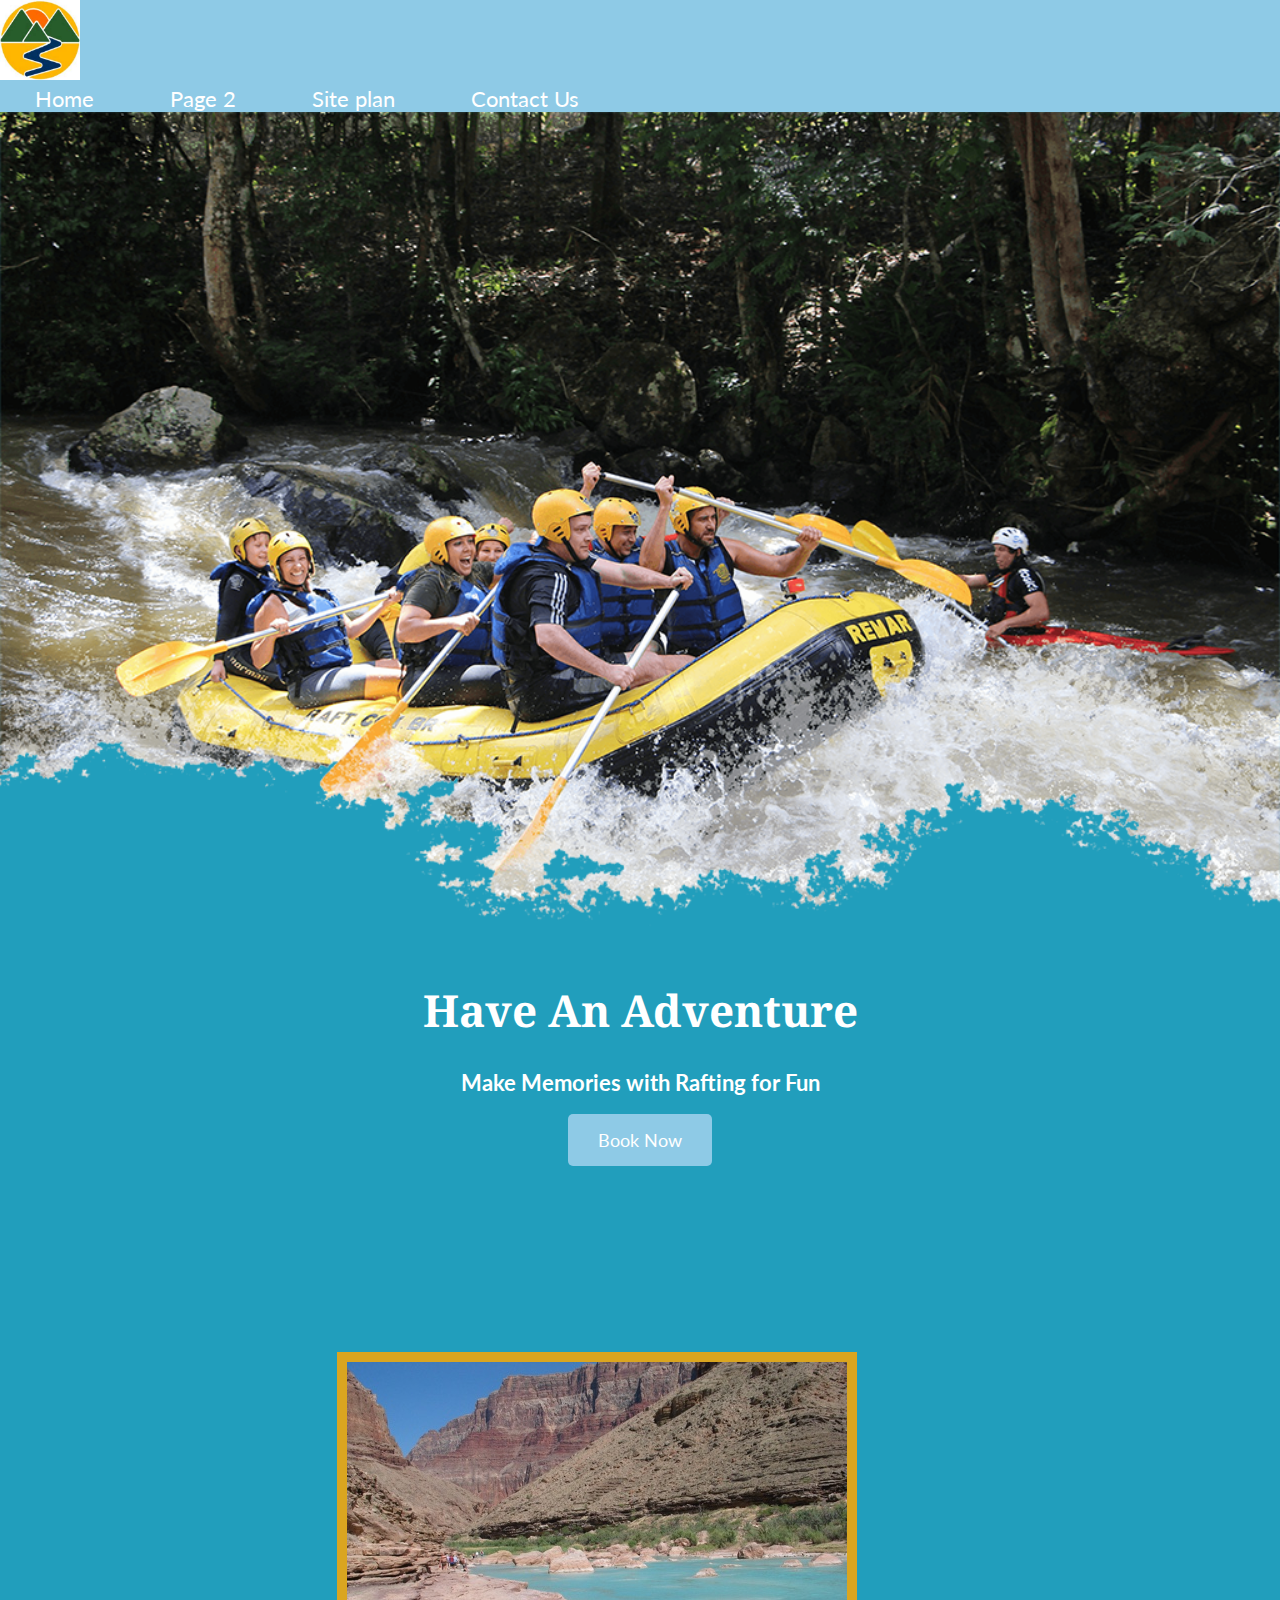
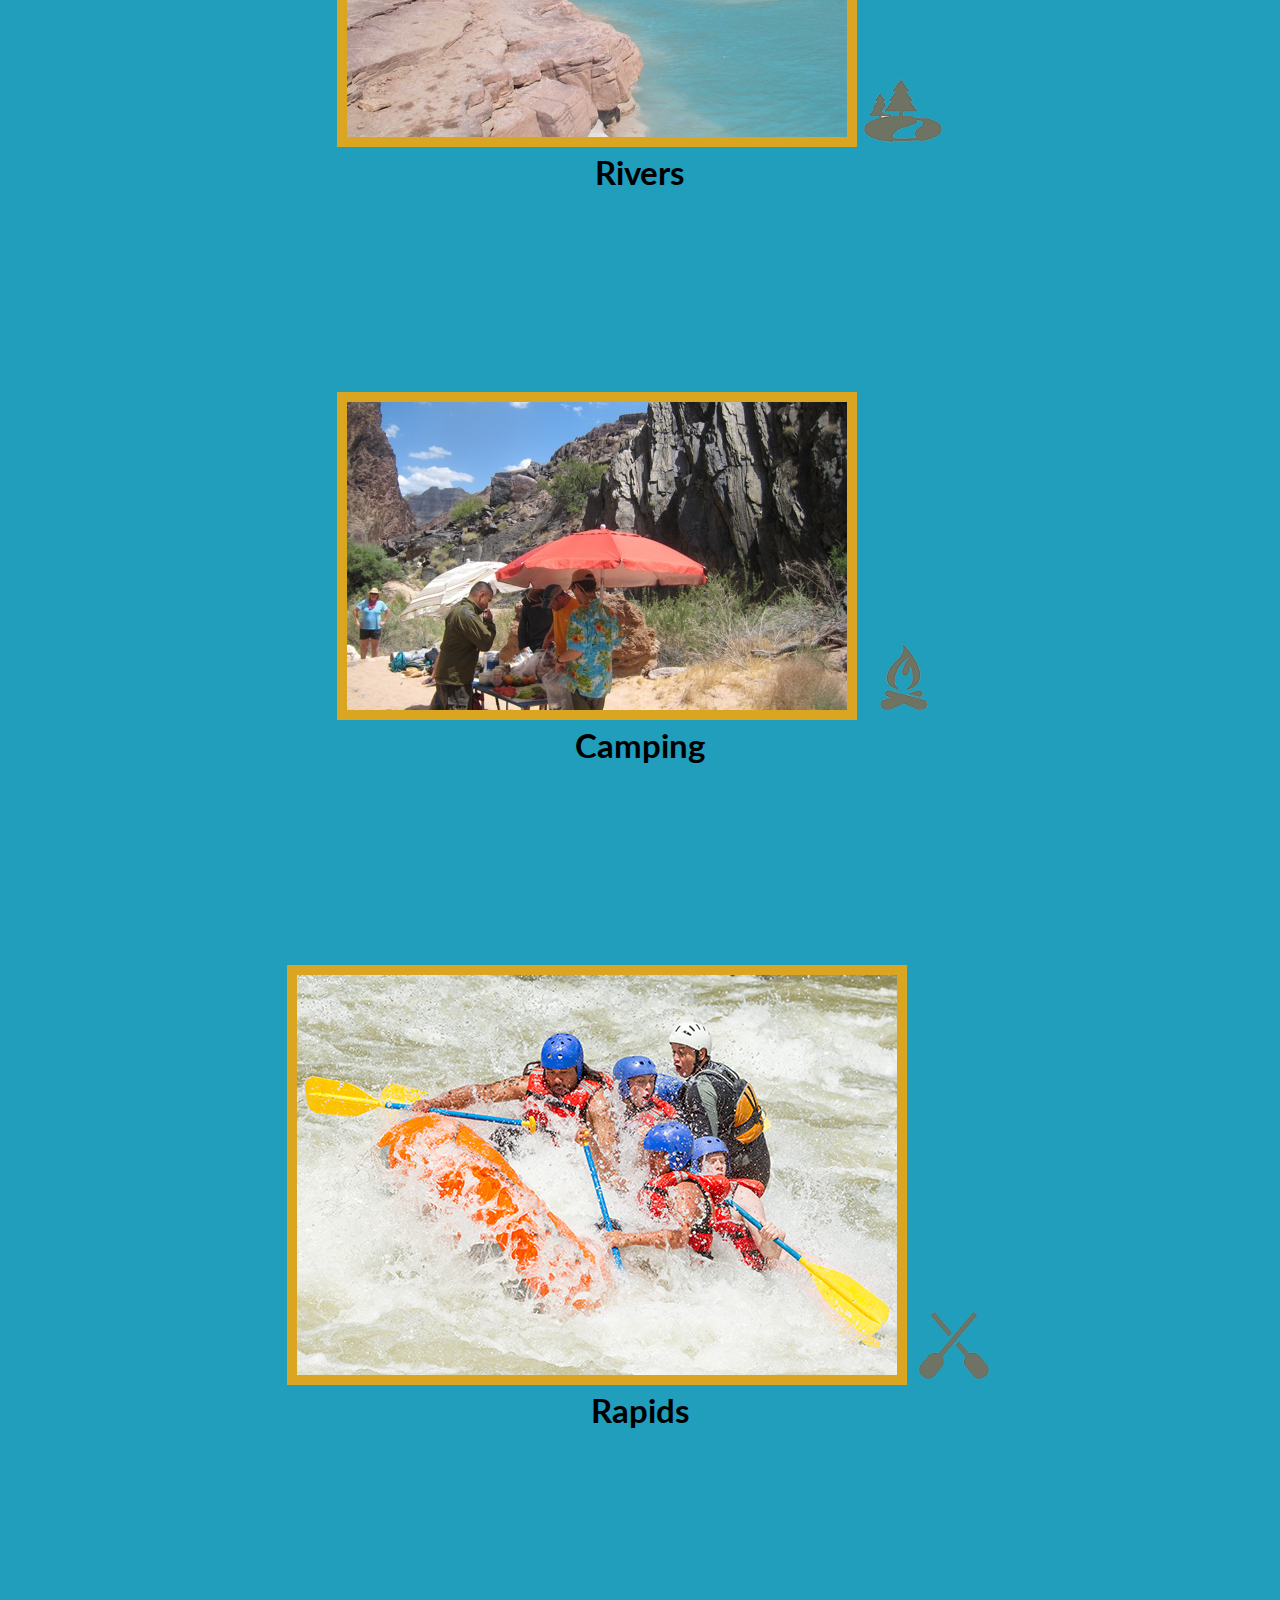
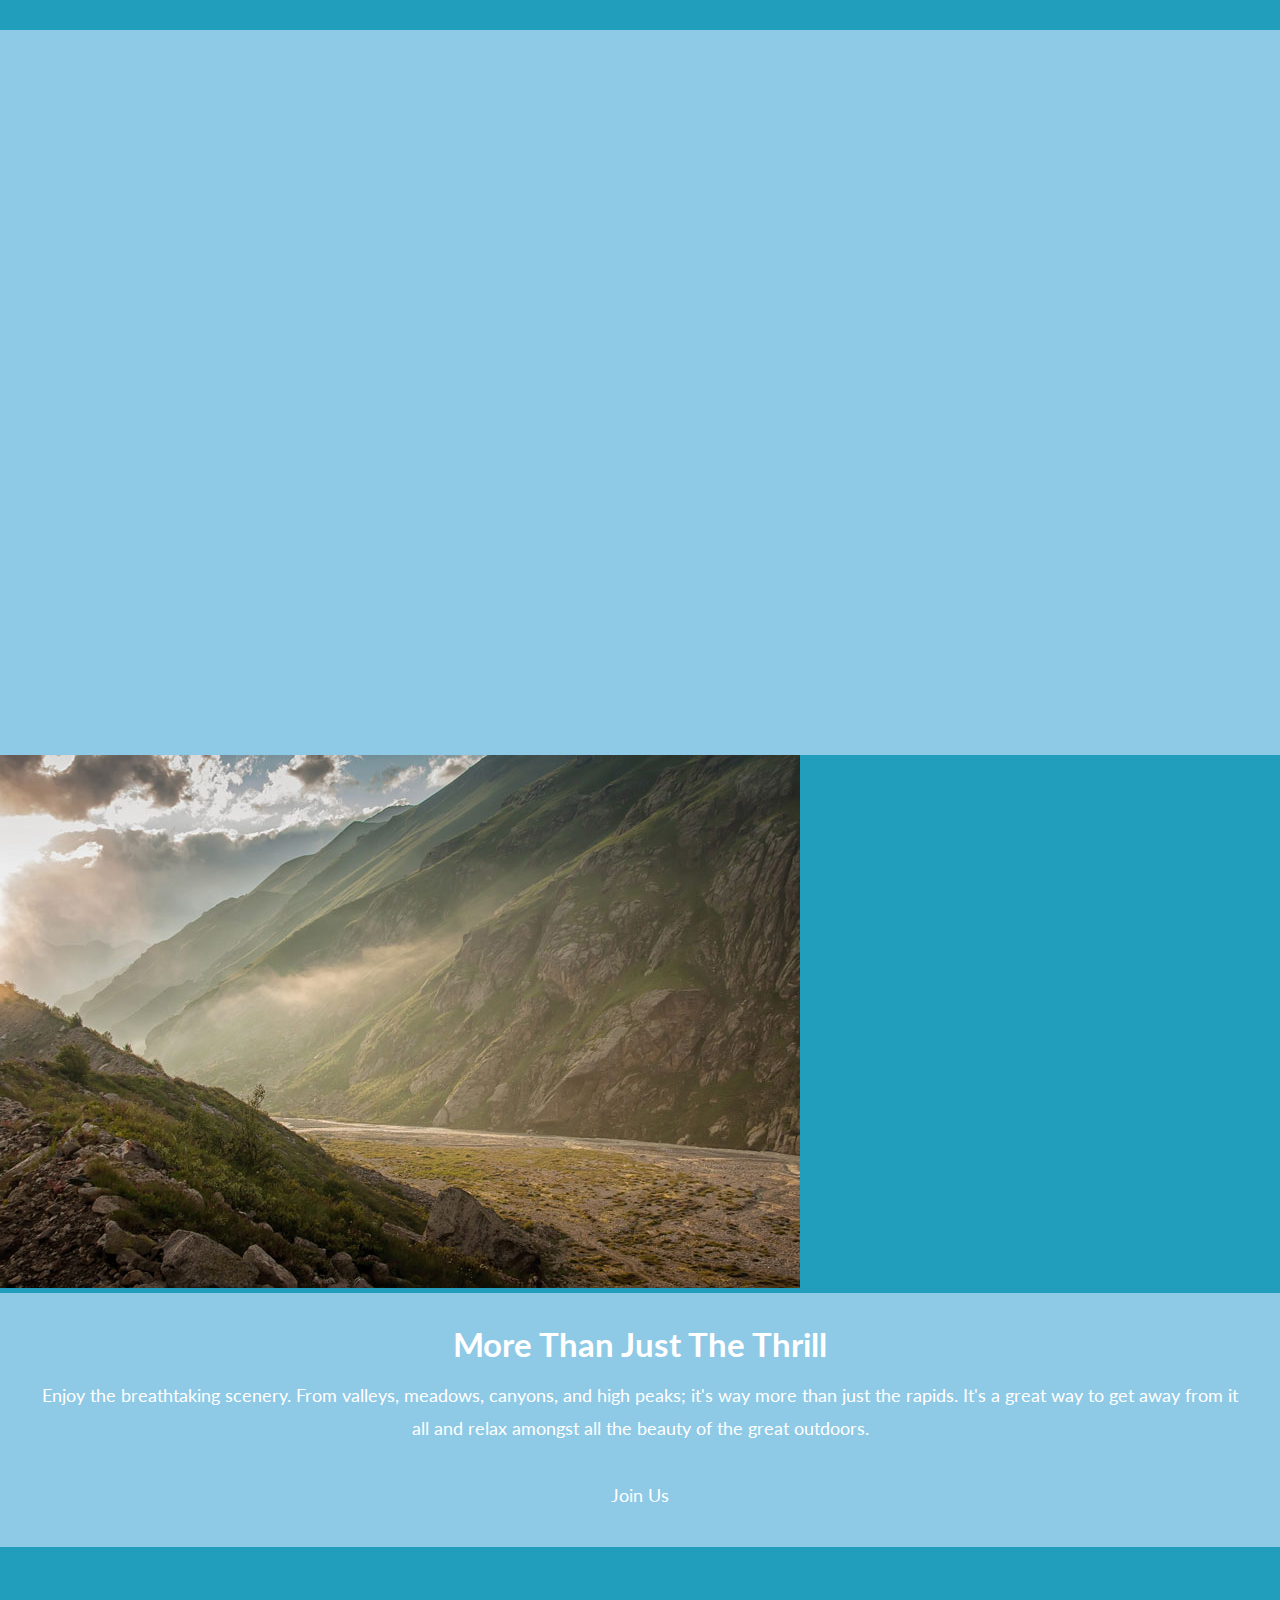
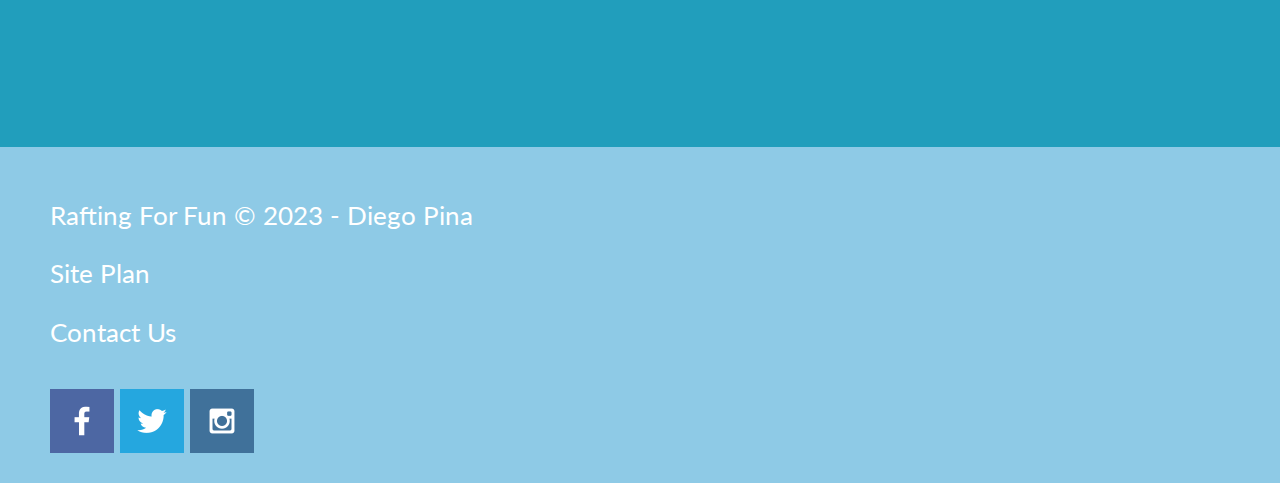
==== index.html @ e1640cbe "first commit" ====
<!DOCTYPE html>
<html lang="en">

<head>
    <meta charset="UTF-8">
    <meta name="viewport" content="width=device-width, initial-scale=1.0">
    <title>Rafting For Fun</title>
    <link rel="stylesheet" href="styles/style.css">
</head>

<body>
    <div id="content">
        <header>
            <a id="logo_link" href="index.html">
                <img class="logo" src="images/circlelogo.jpeg" alt="Rafting For Fun Logo">
            </a>
            <nav>
                <a href="aboutme/index.html">Home</a>
                <a href="#">Page 2</a>
                <a href="wwr/site-plan-rafting.html">Site plan</a>
                <a href="contactus.html">Contact Us</a>
            </nav>
        </header>
        <div id="hero">
            <div id="hero-box">
                <img id="hero-img" src="images/hero.png" alt="People enjoying white water rafting">
            </div>
            <section id="hero-msg">
                <h1 class="home-title">Have An Adventure</h1>
                <h4>Make Memories with Rafting for Fun </h4>
                <div class='button-box'>
                    <a class='book' href="contactus.html">Book Now</a>
                </div>
            </section>
        </div>
        <main class="home-grid">
            <section class="rivers-card">
                <img class="card-img" src="images/rivers.jpg" alt="river in forest">
                <img class="icon" src="images/river_icon.png" alt="river icon">
                <h2>Rivers</h2>
            </section>
            <section class="camping-card">
                <img class="card-img" src="images/camping.jpg" alt="tent in mountains">
                <img class="icon" src="images/fire_icon.png" alt="fire icon">
                <h2>Camping</h2>
            </section>
            <section class="rapids-card">
                <img class="card-img" src="images/rapids.jpg" alt="rafting boat">
                <img class="icon" src="images/oars.png" alt="oars icon">
                <h2>Rapids</h2>
            </section>
            <div id="background"></div>
            <img class="mountains" src="images/mountains.jpg" alt="Misty mountains">
            <section class="msg">
                <h2>More Than Just The Thrill</h2>
                <p>Enjoy the breathtaking scenery. From valleys, meadows, canyons, and high peaks; it's way more than
                    just
                    the rapids. It's a great way to get away from it all and relax amongst all the beauty of the great
                    outdoors. </p>
                <a class='join' href="rivers.html">Join Us</a>
            </section>
        </main>
        <footer>
            <p>Rafting For Fun &copy; 2023 - Diego Pina</p>
            <p><a href="site-plan-rafting.html">Site Plan</a></p>
            <p><a href="contactus.html">Contact Us</a></p>
            <div class="social">
                <a href="https://facebook.com" target="_blank">
                    <img src="images/facebook.png" alt="fb icon">
                </a>
                <a href="https://twitter.com" target="_blank">
                    <img src="images/twitter.png" alt="twitter icon">
                </a>
                <a href="https://instagram.com" target="_blank">
                    <img src="images/instagram.png" alt="instagram icon">
                </a>
            </div>
        </footer>
    </div>
</body>

</html>
---- styles/style.css ----
@import url('https://fonts.googleapis.com/css2?family=Lato&family=Noto+Serif&display=swap');

body {
    background-color: #219ebc;
    font-size: 22px;
    font-family: 'Lato', 'Noto Serif', sans-serif;
    margin: 0;
    padding: 0;
}

footer {
    background-color: #8ecae6;
    color: #FFFFFF;
    padding: 25px 50px;
    margin-top: 200px;
}

footer a {
    color: #FFFFFF;
    text-decoration: none;
}

footer a:hover {
    color: #219ebc;
}

footer p {
    font-size: 1.2em;
}

footer p a:hover {
    text-decoration: underline;
}

footer .social img {
    padding-top: 15px;
}

h2 {
    margin: 0;
}

h4 {
    color: #FFFFFF;
}

header {
    background-color: #8ecae6;
}

main section {
    text-align: center;
}

main section img {
    box-sizing: border-box;
}

nav a {
    color: #FFFFFF;
    text-align: center;
    text-decoration: none;
    padding: 35px;
}

nav a:hover {
    background-color: #8ecae6;
    color: #FFFFFF;
}

.book,
.join {
    background-color: #8ecae6;
    color: #FFFFFF;
    text-decoration: none;
    font-size: 18px;
    padding: 15px 30px;
    margin-top: 50px;
    border-radius: 5px;
}

.book:hover,
.join:hover {
    background-color: #daa520;
    color: black;
    text-decoration: none;
}

.button-box {
    text-align: center;
}

.card-img {
    border: 10px solid #daa520;
}

.home-title {
    color: #FFFFFF;
    font-family: 'Noto Serif';
    font-size: 2em;
    margin-top: 10px;
}

.icon {
    width: 80px;
    padding-top: 10px;
}

.logo {
    width: 80px;
}

.msg {
    background-color: #8ecae6;
    line-height: 1.5em;
    padding: 35px;
}

.msg h2 {
    color: #FFFFFF;
}

.msg p {
    color: #FFFFFF;
    font-size: .8em;
    padding-bottom: 15px;
}

.rivers-card,
.camping-card,
.rapids-card {
    margin: 200px 0;
}

#background {
    background-color: #8ecae6;
    height: 725px;
}

#content {
    max-width: 1600px;
    margin: 0 auto;
}

#hero-img {
    width: 100%;
}

#hero-msg h1,
#hero-msg h4 {
    text-align: center;
}

#logo_link {
    padding-top: 5px;
}
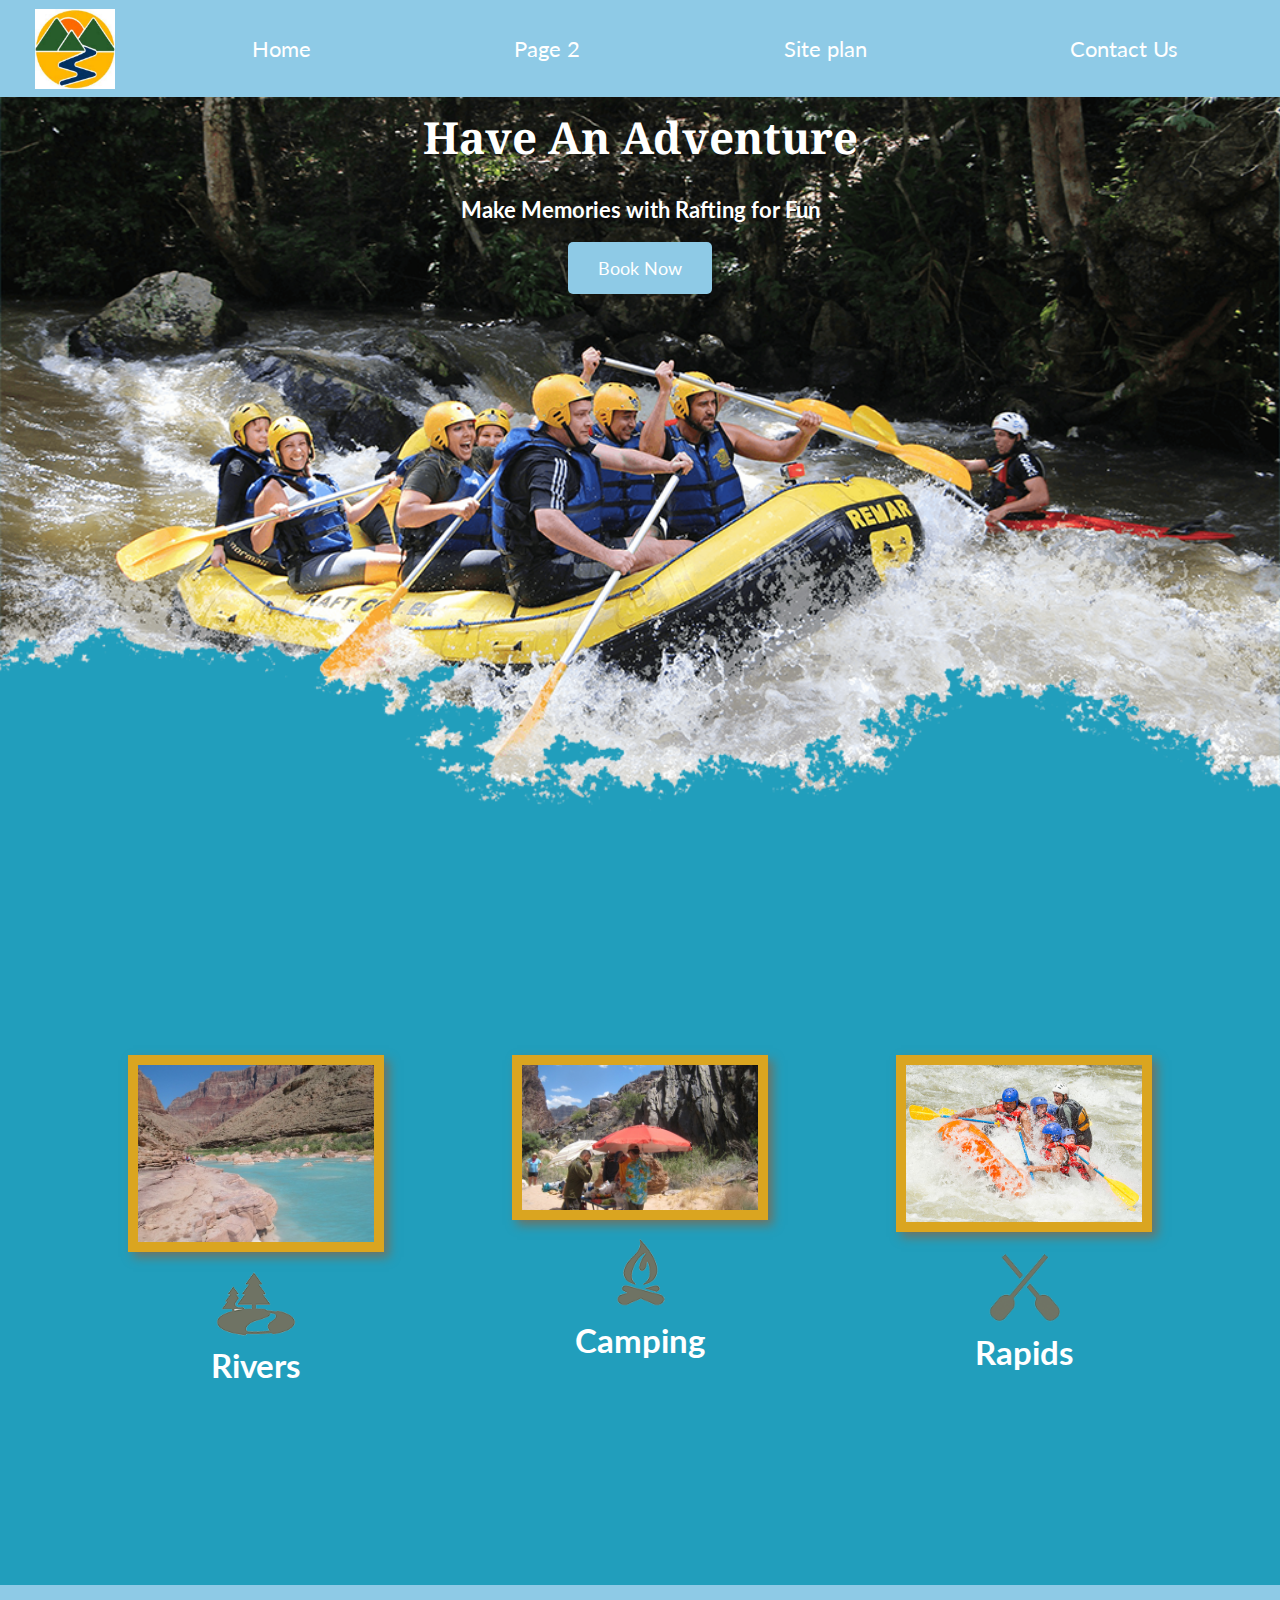
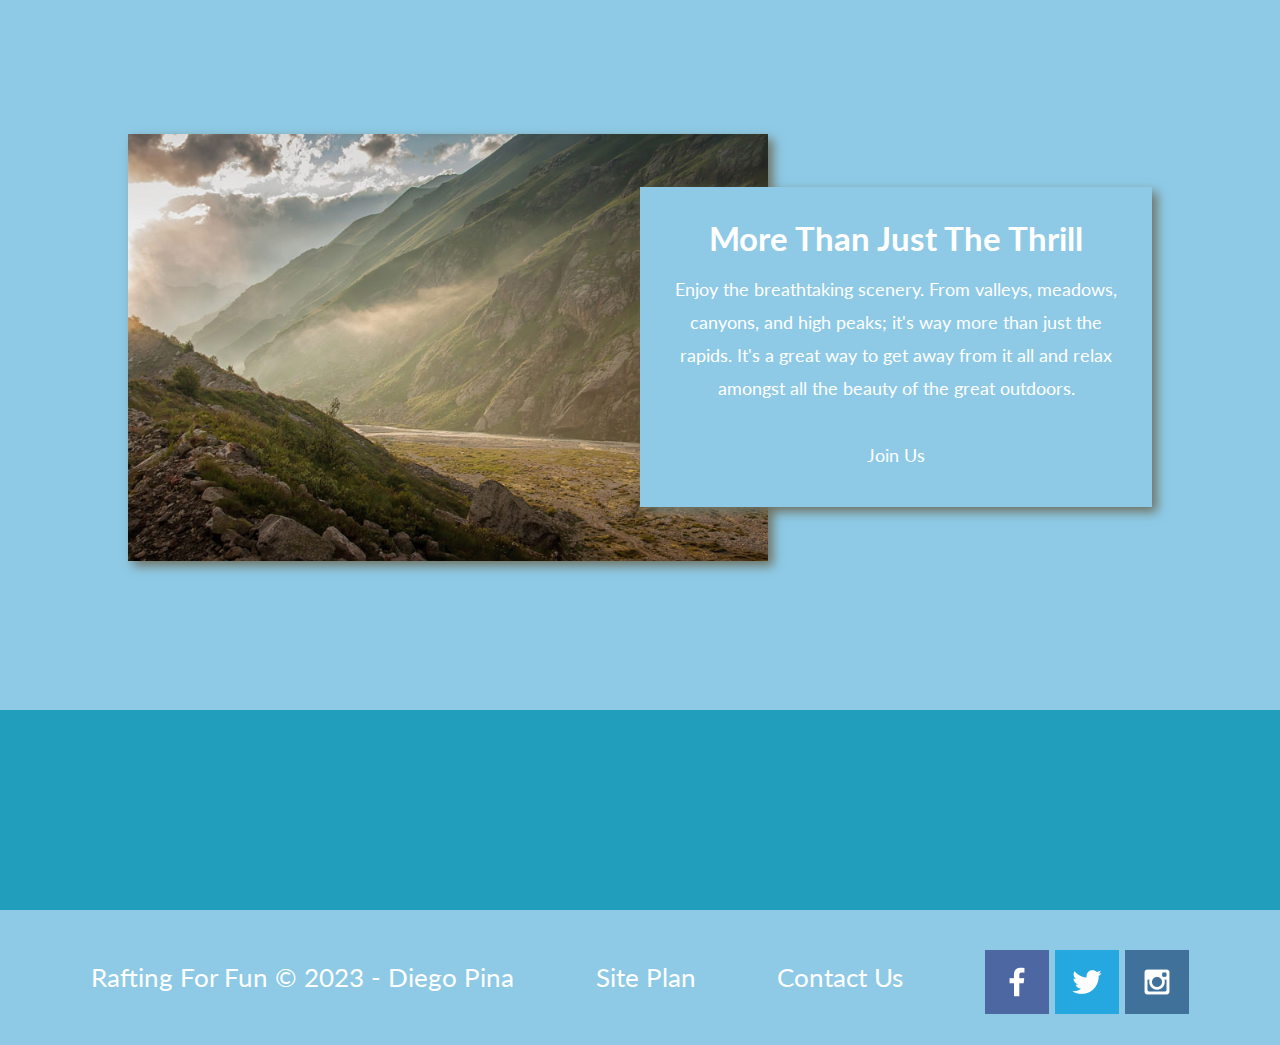
==== commit 403cb183: "Week08_Changes" ====
--- a/index.html
+++ b/index.html
@@ -16,7 +16,7 @@
             </a>
             <nav>
                 <a href="aboutme/index.html">Home</a>
-                <a href="#">Page 2</a>
+                <a href="page2_rivers.html">Page 2</a>
                 <a href="wwr/site-plan-rafting.html">Site plan</a>
                 <a href="contactus.html">Contact Us</a>
             </nav>
--- a/styles/style.css
+++ b/styles/style.css
@@ -13,6 +13,9 @@
     color: #FFFFFF;
     padding: 25px 50px;
     margin-top: 200px;
+    display: flex;
+    justify-content: space-around;
+    align-items: center;
 }
 
 footer a {
@@ -38,6 +41,7 @@
 
 h2 {
     margin: 0;
+    color: #FFFFFF;
 }
 
 h4 {
@@ -46,6 +50,8 @@
 
 header {
     background-color: #8ecae6;
+    display: grid;
+    grid-template-columns: 150px auto;
 }
 
 main section {
@@ -54,6 +60,11 @@
 
 main section img {
     box-sizing: border-box;
+}
+
+nav {
+    display: flex;
+    justify-content: space-around;
 }
 
 nav a {
@@ -92,6 +103,19 @@
 
 .card-img {
     border: 10px solid #daa520;
+    width: 100%;
+    transition: transform .5s;
+    box-shadow: 5px 5px 10px #6f7364;
+}
+
+.card-img:hover {
+    opacity: .6;
+    transform: scale(1.1);
+}
+
+.home-grid {
+    display: grid;
+    grid-template-columns: repeat(10, 1fr);
 }
 
 .home-title {
@@ -110,10 +134,20 @@
     width: 80px;
 }
 
+.mountains {
+    width: 100%;
+    grid-column: 2/7;
+    grid-row: 5/8;
+    box-shadow: 5px 5px 10px #6f7364;
+}
+
 .msg {
     background-color: #8ecae6;
     line-height: 1.5em;
     padding: 35px;
+    grid-column: 6/10;
+    grid-row: 6/7;
+    box-shadow: 5px 5px 10px #6f7364;
 }
 
 .msg h2 {
@@ -132,9 +166,26 @@
     margin: 200px 0;
 }
 
+.camping-card {
+    grid-column: 5/7;
+    grid-row: 2/3;
+}
+
+.rapids-card {
+    grid-column: 8/10;
+    grid-row: 2/3;
+}
+
+.rivers-card {
+    grid-column: 2/4;
+    grid-row: 2/3;
+}
+
 #background {
     background-color: #8ecae6;
     height: 725px;
+    grid-column: 1/11;
+    grid-row: 4/9;
 }
 
 #content {
@@ -142,15 +193,98 @@
     margin: 0 auto;
 }
 
+#hero {
+    display: grid;
+    grid-template-columns: 1fr 3fr 1fr;
+    margin-top: -100px;
+}
+
+#hero-box {
+    grid-column: 1/4;
+    grid-row: 1/3;
+    z-index: -1;
+}
+
 #hero-img {
     width: 100%;
 }
 
+#hero-msg {
+    grid-column: 2/3;
+    grid-row: 1/2;
+    margin-top: 100px;
+}
+
 #hero-msg h1,
 #hero-msg h4 {
     text-align: center;
 }
 
+#hero-msg h4 {
+    color: #FFFFFF;
+}
+
 #logo_link {
     padding-top: 5px;
+    justify-self: center;
+    align-self: center;
+}
+
+
+@media screen and (max-width: 900px) {
+
+    #hero,
+    .home-grid {
+        display: block;
+        height: auto;
+    }
+
+    nav,
+    footer {
+        flex-direction: column;
+    }
+
+    nav a {
+        display: block;
+        padding: 15px;
+    }
+
+    #hero {
+        margin-top: 0;
+    }
+
+    #hero-msg {
+        margin-top: 0;
+    }
+
+    #hero-msg h4 {
+        display: none;
+    }
+
+    .home-title {
+        font-size: 25px;
+        color: #6f7364;
+    }
+
+    .rivers-card,
+    .camping-card,
+    .rapids-card {
+        margin: 50px auto;
+        width: 60%;
+    }
+
+    #background {
+        display: none;
+    }
+
+    .mountains,
+    .msg {
+        width: 80%;
+        display: block;
+        margin: 0 auto;
+    }
+
+    footer {
+        margin-top: 25px;
+    }
 }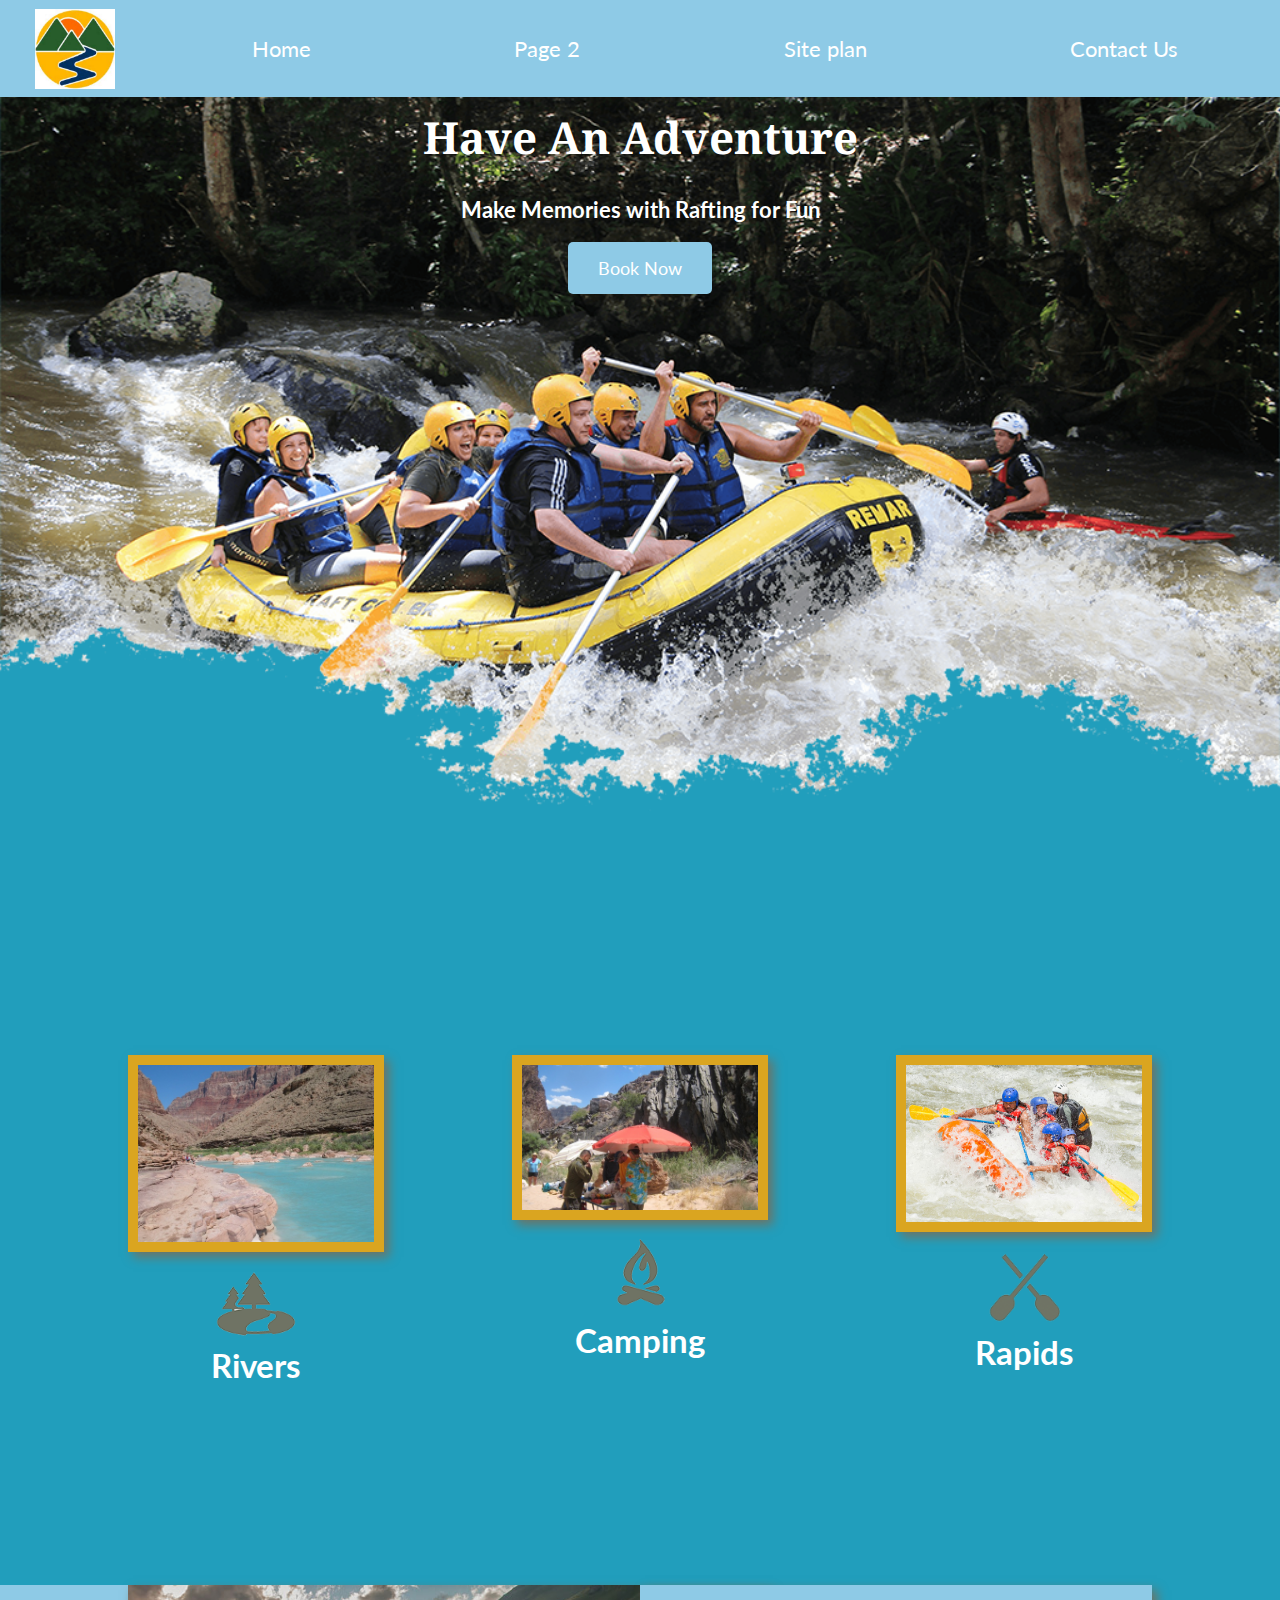
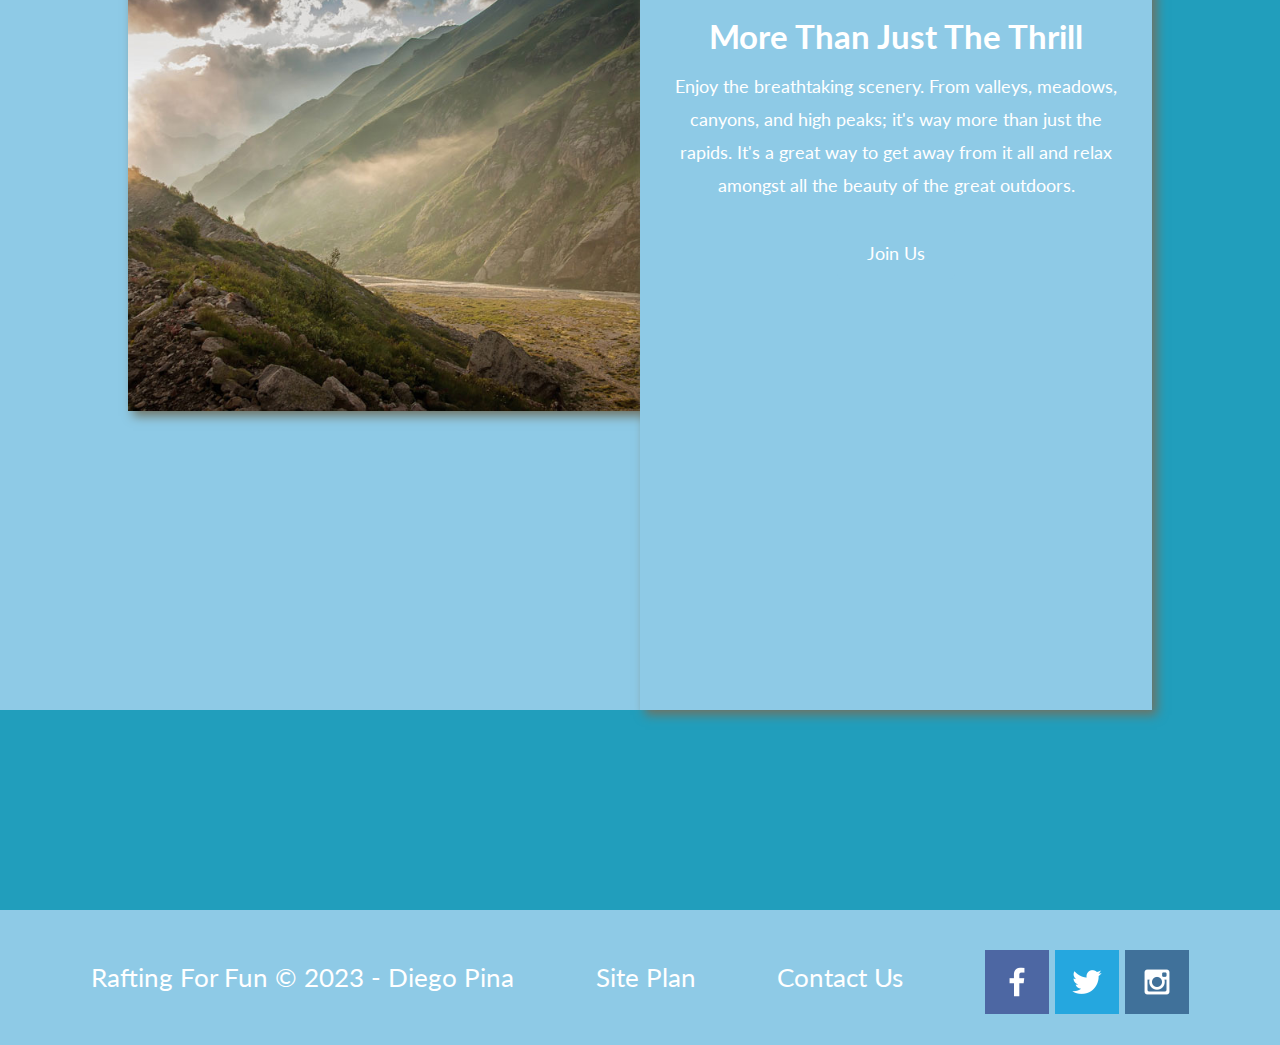
==== commit 31115237: "Changes_Week09" ====
--- a/index.html
+++ b/index.html
@@ -16,7 +16,7 @@
             </a>
             <nav>
                 <a href="aboutme/index.html">Home</a>
-                <a href="page2_rivers.html">Page 2</a>
+                <a href="rivers.html">Page 2</a>
                 <a href="wwr/site-plan-rafting.html">Site plan</a>
                 <a href="contactus.html">Contact Us</a>
             </nav>
--- a/styles/style.css
+++ b/styles/style.css
@@ -1,4 +1,7 @@
 @import url('https://fonts.googleapis.com/css2?family=Lato&family=Noto+Serif&display=swap');
+
+
+
 
 body {
     background-color: #219ebc;
@@ -80,7 +83,8 @@
 }
 
 .book,
-.join {
+.join,
+.rivers-box {
     background-color: #8ecae6;
     color: #FFFFFF;
     text-decoration: none;
@@ -90,8 +94,19 @@
     border-radius: 5px;
 }
 
+.rivers-box {
+    background-color: #8ecae6;
+    color: #FFFFFF;
+    text-decoration: none;
+    font-size: 80px;
+    padding: 15px 30px;
+    margin-top: 50px;
+    border-radius: 5px;
+}
+
 .book:hover,
-.join:hover {
+.join:hover,
+.rivers-box:hover {
     background-color: #daa520;
     color: black;
     text-decoration: none;
@@ -118,6 +133,11 @@
     grid-template-columns: repeat(10, 1fr);
 }
 
+.home-grid-rivers {
+    display: grid;
+    grid-template-columns: repeat(10, 1fr);
+}
+
 .home-title {
     color: #FFFFFF;
     font-family: 'Noto Serif';
@@ -138,6 +158,30 @@
     width: 100%;
     grid-column: 2/7;
     grid-row: 5/8;
+    box-shadow: 5px 5px 10px #6f7364;
+}
+
+.mountains-r1 {
+    width: 100%;
+    height: 75%;
+    grid-column: 1/4;
+    grid-row: 1/3;
+    box-shadow: 5px 5px 10px #6f7364;
+}
+
+.mountains-r2 {
+    width: 100%;
+    height: 100%;
+    grid-column: 8/11;
+    grid-row: 3/5;
+    box-shadow: 5px 5px 10px #6f7364;
+}
+
+.mountains-r3 {
+    width: 100%;
+    height: 100%;
+    grid-column: 1/4;
+    grid-row: 6/8;
     box-shadow: 5px 5px 10px #6f7364;
 }
 
@@ -181,11 +225,49 @@
     grid-row: 2/3;
 }
 
+.r-back_01 {
+    background-color: #219ebc;
+    color: #FFFFFF;
+    font-size: 20px;
+    line-height: 1.5em;
+    padding: 10px;
+    grid-column: 4/11;
+    grid-row: 1/1;
+    box-shadow: 5px 5px 10px #6f7364;
+}
+
+.r-back_02 {
+    background-color: #219ebc;
+    color: #FFFFFF;
+    line-height: 1.5em;
+    padding: 35px;
+    grid-column: 1/8;
+    grid-row: 3/3;
+    box-shadow: 5px 5px 10px #6f7364;
+}
+
+.r-back_03 {
+    background-color: #219ebc;
+    color: #FFFFFF;
+    line-height: 1.5em;
+    padding: 35px;
+    grid-column: 4/11;
+    grid-row: 7/7;
+    box-shadow: 5px 5px 10px #6f7364;
+}
+
 #background {
     background-color: #8ecae6;
     height: 725px;
+    grid-column: 1/8;
+    grid-row: 6/6;
+}
+
+#background-rivers {
+    background-color: #8ecae6;
+    height: 1650px;
     grid-column: 1/11;
-    grid-row: 4/9;
+    grid-row: 1/9;
 }
 
 #content {
@@ -228,6 +310,24 @@
     padding-top: 5px;
     justify-self: center;
     align-self: center;
+}
+
+#rivers {
+    display: grid;
+    grid-template-columns: 1fr 3fr 1fr;
+}
+
+#rivers-msg {
+    grid-column: 2/3;
+    grid-row: 1/2;
+    margin-top: 100px;
+}
+
+#rivers-msg_02 {
+    grid-column: 2/3;
+    grid-row: 1/3;
+    margin-top: 150px;
+    margin-bottom: 50px;
 }
 
 
